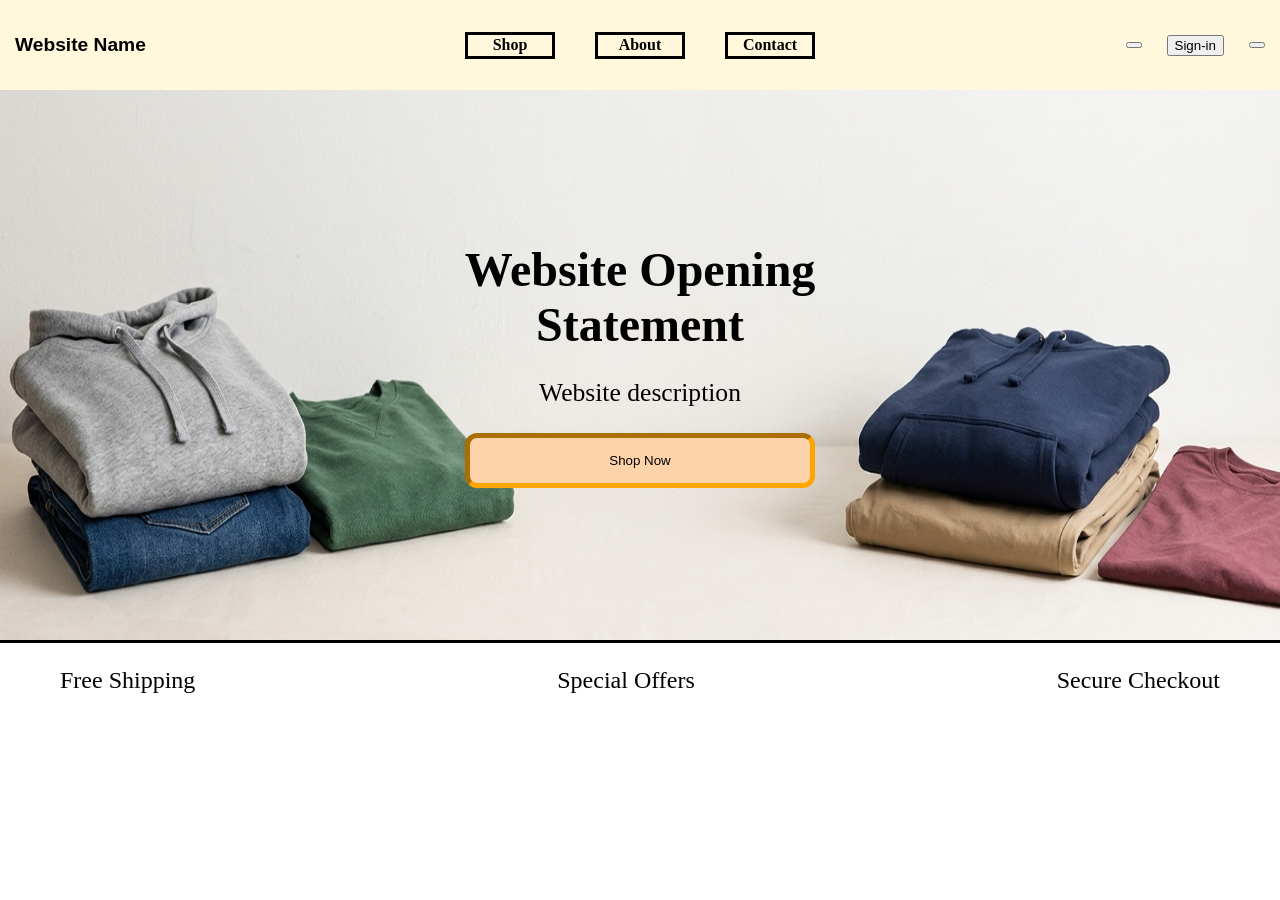
==== frontend/html/index.html @ 72d4e28c "Initial commit" ====
<!DOCTYPE html>
<html lang="en">

<head>
    <meta charset="UTF-8">
    <meta name="viewport" content="width=device-width, initial-scale=1.0">
    <title>Store Name</title>

    <link rel="stylesheet" href="../css/global.css">
    <link rel="stylesheet" href="../css/home.css">
    <link rel="stylesheet" href="../css/header.css">
</head>

<header>
    <div class="headerSection" id="brandingSection">
        <img>
        <p id="websiteTitle">Website Name</p>
    </div>
    
    <div class="headerSection" id="navSection">
        <button class="navBtn">Shop</button>
        <button class="navBtn">About</button>
        <button class="navBtn">Contact</button>
    </div>

    <div class="headerSection" id="userSection">
        <button id="accountOptions"></button>
        <button id="registerBtn">Sign-in</button>
        <button id="cartBtn"></button>
    </div>
</header>

<body>

<div id="homeBannerSlideshow">
    <img id="homeBannerImg" src="../resources/images/shopHomeBanner.jpg">
    <div id="homeMainText">
        <p id="splashText">Website Opening Statement</p>
        <p id="shopDescription">Website description</p>
        <button id="openShopHomeBtn">Shop Now</button>
    </div>
</div>

    <div id="shopFeatures">
        <div class="featureBox">
            <img>
            <p>Free Shipping</p>
        </div>

        <div class="featureBox">
            <img>
            <p>Special Offers</p>
        </div>

        <div class="featureBox">
            <img>
            <p>Secure Checkout</p>
        </div>
    </div>

    <div id="newOffers">

    </div>

</body>

</html>
---- frontend/css/global.css ----
body{
    position: relative;
    margin:0;
}
---- frontend/css/home.css ----
#homeBannerSlideshow{
    display: flex;
    justify-content: center;
    height:550px;
    width:100%;
}
#homeBannerImg{
    width:100%;
    height:100%;
}
#homeMainText{
    display:flex;
    flex-direction: column;
    position:absolute;
    align-self: center;
    width:500px;
    height: 50%;
    text-align: center;
    justify-content: center;
    align-items: center
}
#splashText{
    font-family: Cambria, Cochin, Georgia, Times, 'Times New Roman', serif;
    font-size: 3rem;
    font-weight: bold;
    margin:0;
}
#shopDescription{
    font-family: Cambria, Cochin, Georgia, Times, 'Times New Roman', serif;
    font-size: 1.6rem;
}
#openShopHomeBtn{
    background-color:rgb(255, 211, 169);
    width:350px;
    height:55px;
    border-style: inset;
    border-color: orange;
    border-width: 5px;
    border-radius: 12px;
    cursor: pointer;
}
#openShopHomeBtn:hover{
    transform: scale(1.1);
}

#shopFeatures{
    display: flex;
    justify-content: space-between;
    border-top-style: solid;
    height:100%;
    padding-left:60px;
    padding-right:60px;
}
.featureBox{
    display: flex;
    flex-direction: column;
    font-size: x-large;

}
---- frontend/css/header.css ----
header{
    display:flex;
    align-items: center;
    justify-content: space-between;
    padding-left:15px;
    padding-right:15px;
    background-color: cornsilk;
    height:90px;
}
.headerSection{
    display:flex;
    width:400px;
    align-items: center;
}

#brandingSection{
    display:flex;
}
#websiteTitle{
    font-family:Verdana, Geneva, Tahoma, sans-serif;
    font-size: larger;
    font-weight: bolder;
    
}

#navSection{
    display:flex;
    gap:40px;
    justify-content: center;
}

#userSection{
    display:flex;
    gap:25px;
    justify-content: flex-end;
}

.navBtn{
    border:solid;
    background-color: transparent;
    cursor: pointer;
    font-size: medium;
    font-weight: bold;
    font-family: Cambria, Cochin, Georgia, Times, 'Times New Roman', serif;
    text-align: center;
    width:90px;
    height:27px;
}
.navBtn:hover{
    background-color: rgb(255, 211, 169);
    transform: scale(1.1);
}
.navBtn:active {
  /* Optional: slightly shrinks the button when clicked for tactile feedback */
  transform: scale(0.97);
}
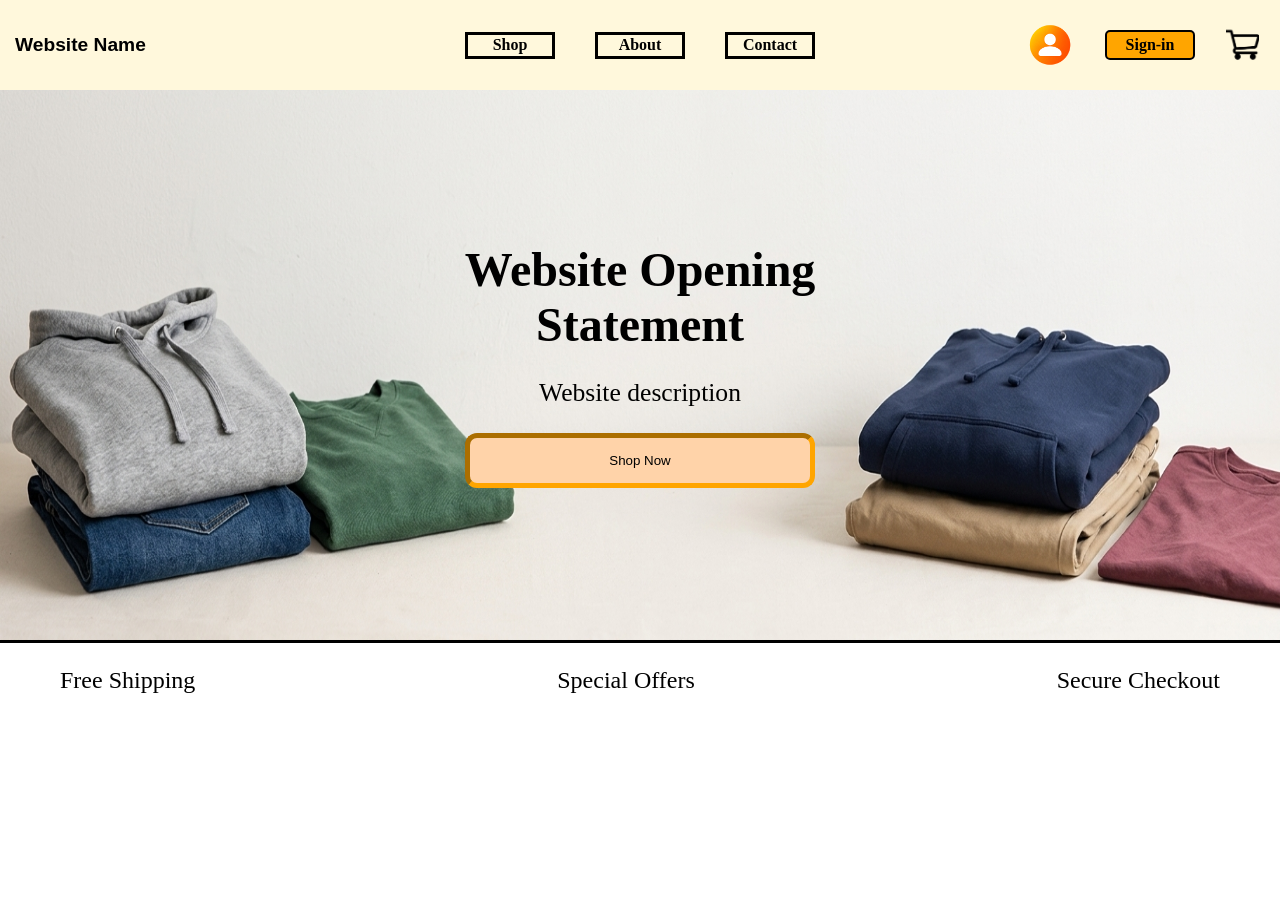
==== commit fb92a518: "Added initial HTML structure and CSS styling for the catalog page. Updated header UI. Certain button" ====
--- a/frontend/html/index.html
+++ b/frontend/html/index.html
@@ -9,26 +9,8 @@
     <link rel="stylesheet" href="../css/global.css">
     <link rel="stylesheet" href="../css/home.css">
     <link rel="stylesheet" href="../css/header.css">
+    <script src="../js/header.js"></script>
 </head>
-
-<header>
-    <div class="headerSection" id="brandingSection">
-        <img>
-        <p id="websiteTitle">Website Name</p>
-    </div>
-    
-    <div class="headerSection" id="navSection">
-        <button class="navBtn">Shop</button>
-        <button class="navBtn">About</button>
-        <button class="navBtn">Contact</button>
-    </div>
-
-    <div class="headerSection" id="userSection">
-        <button id="accountOptions"></button>
-        <button id="registerBtn">Sign-in</button>
-        <button id="cartBtn"></button>
-    </div>
-</header>
 
 <body>
 
--- a/frontend/css/global.css
+++ b/frontend/css/global.css
@@ -2,3 +2,20 @@
     position: relative;
     margin:0;
 }
+
+.customScroll::-webkit-scrollbar{
+    width:10px;
+}
+.customScroll::-webkit-scrollbar-track{
+    background: cornsilk;
+}
+.customScroll::-webkit-scrollbar-thumb {
+    background: orange;
+    border-radius: 10px;
+    border-width: 1px;
+    border-style: solid;
+    border-color: black;
+}
+.customScroll::-webkit-scrollbar-corner{
+  display:none;
+}
--- a/frontend/css/header.css
+++ b/frontend/css/header.css
@@ -1,3 +1,7 @@
+a{
+    text-decoration: none;
+    color: black;
+}
 header{
     display:flex;
     align-items: center;
@@ -29,12 +33,6 @@
     justify-content: center;
 }
 
-#userSection{
-    display:flex;
-    gap:25px;
-    justify-content: flex-end;
-}
-
 .navBtn{
     border:solid;
     background-color: transparent;
@@ -51,6 +49,65 @@
     transform: scale(1.1);
 }
 .navBtn:active {
-  /* Optional: slightly shrinks the button when clicked for tactile feedback */
   transform: scale(0.97);
-}+}
+
+#userSection{
+    display:flex;
+    gap:25px;
+    justify-content: flex-end;
+}
+#registerBtn {
+    background: orange;
+    border-style: solid;
+    border-radius: 5px;
+    width: 90px;
+    height: 30px;
+    font-family: Cambria, Cochin, Georgia, Times, 'Times New Roman', serif;
+    font-weight: bold;
+    font-size: medium;
+}
+#registerBtn:hover{
+    transform: scale(1.1);
+}
+#registerBtn:active {
+  transform: scale(0.97);
+}
+
+#accountOptions{
+    width:60px;
+    height:60px;
+    background: none;
+    border:none;
+    cursor: pointer;
+    transform: scale(1.2);
+}
+#accountOptions img{
+    object-fit: cover;
+    width:100%;
+    height:100%;
+}
+#accountOptions:active {
+  transform: scale(0.97);
+}
+
+
+#cartBtn{
+    width:45px;
+    height:45px;
+    background: none;
+    border:none;
+    cursor: pointer;
+}
+#cartBtn img{
+    object-fit: cover;
+    width:100%;
+    height:100%;
+}
+#cartBtn:hover{
+  transform: scale(1.1);
+}
+#cartBtn:active {
+  transform: scale(0.97);
+}
+
